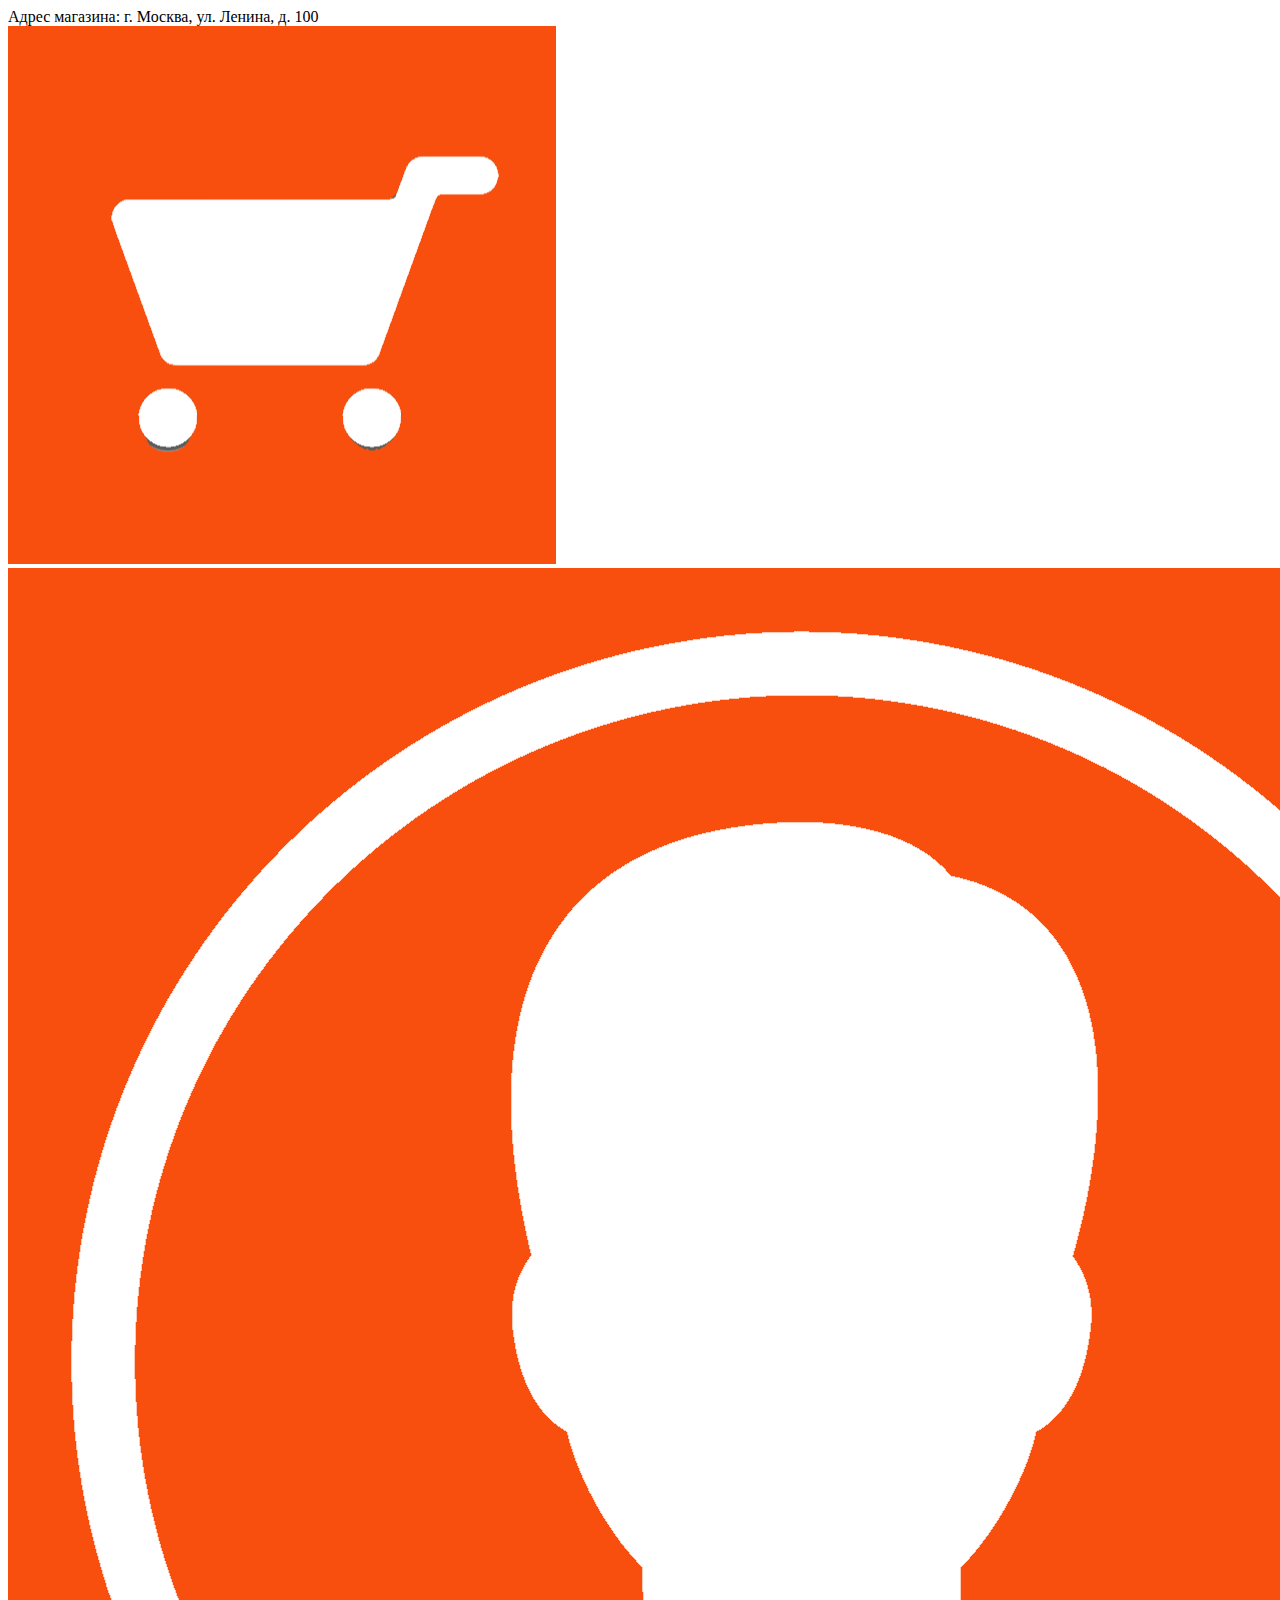
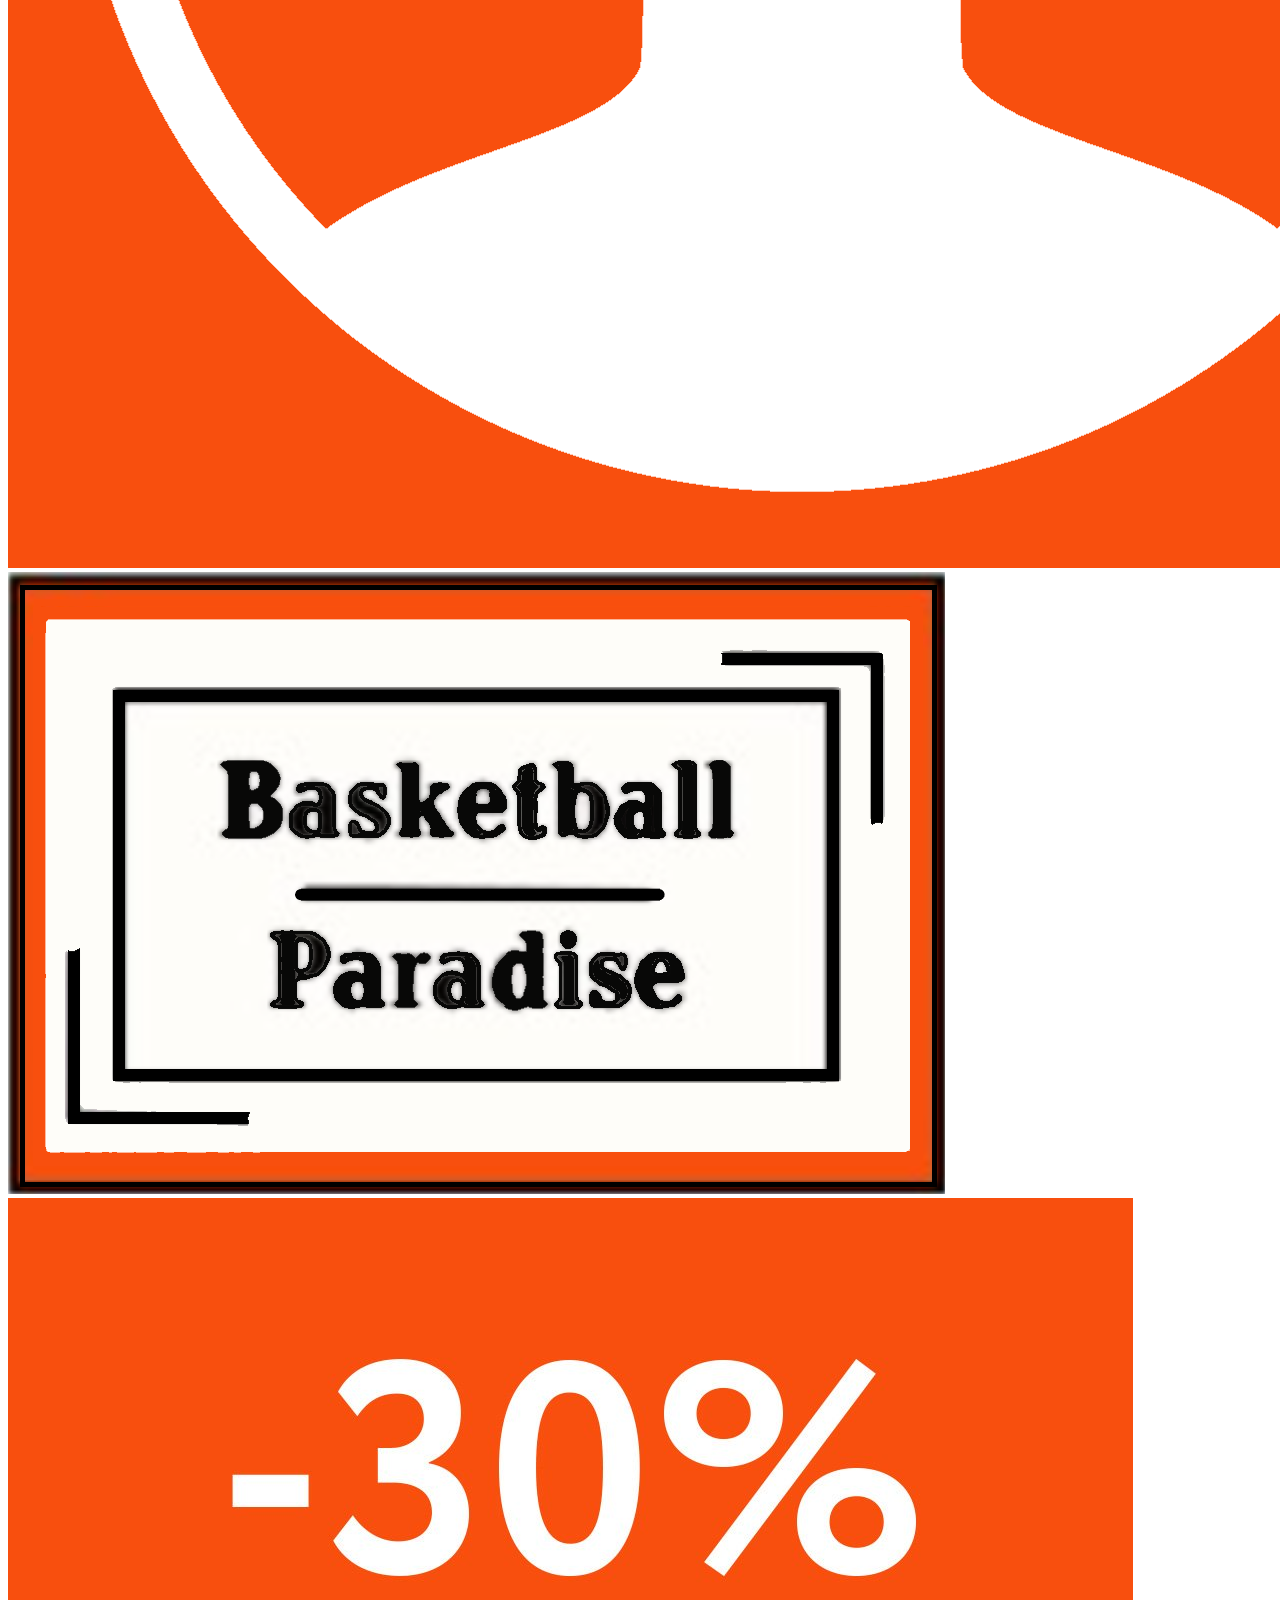
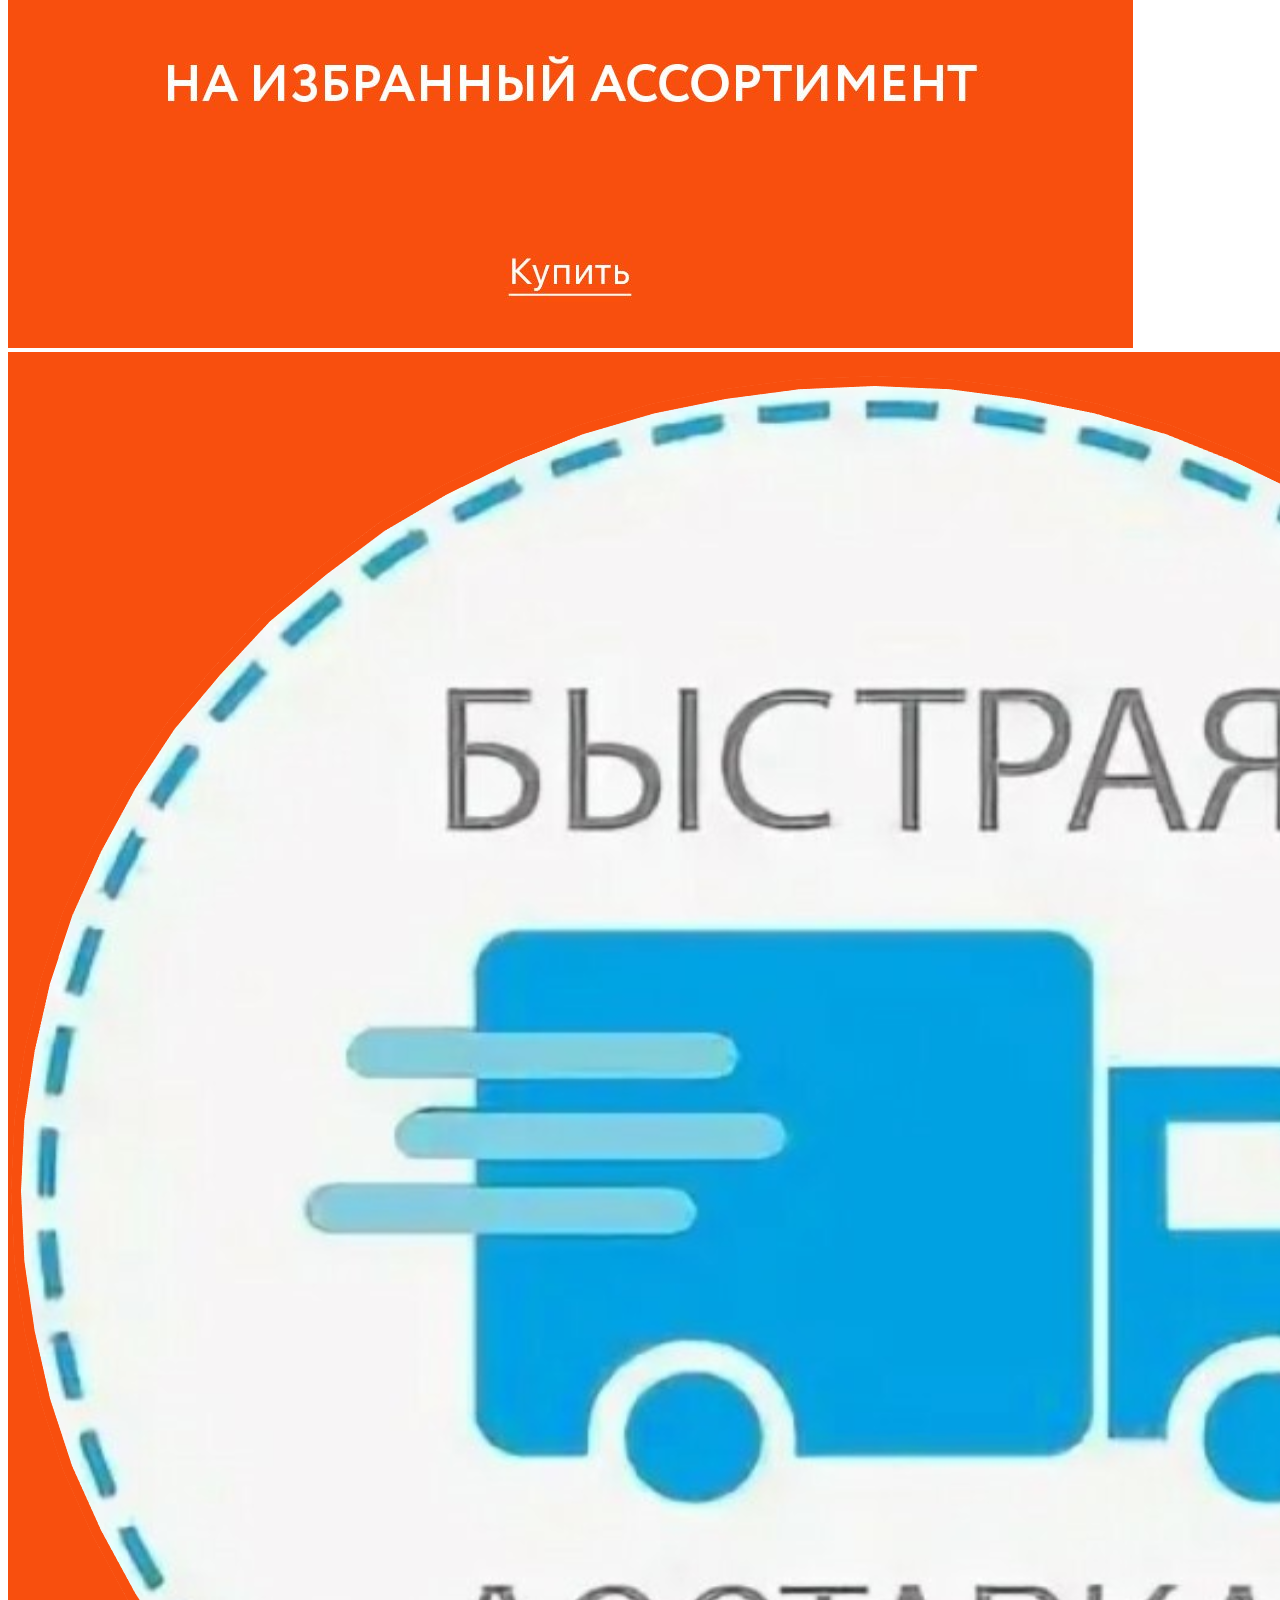
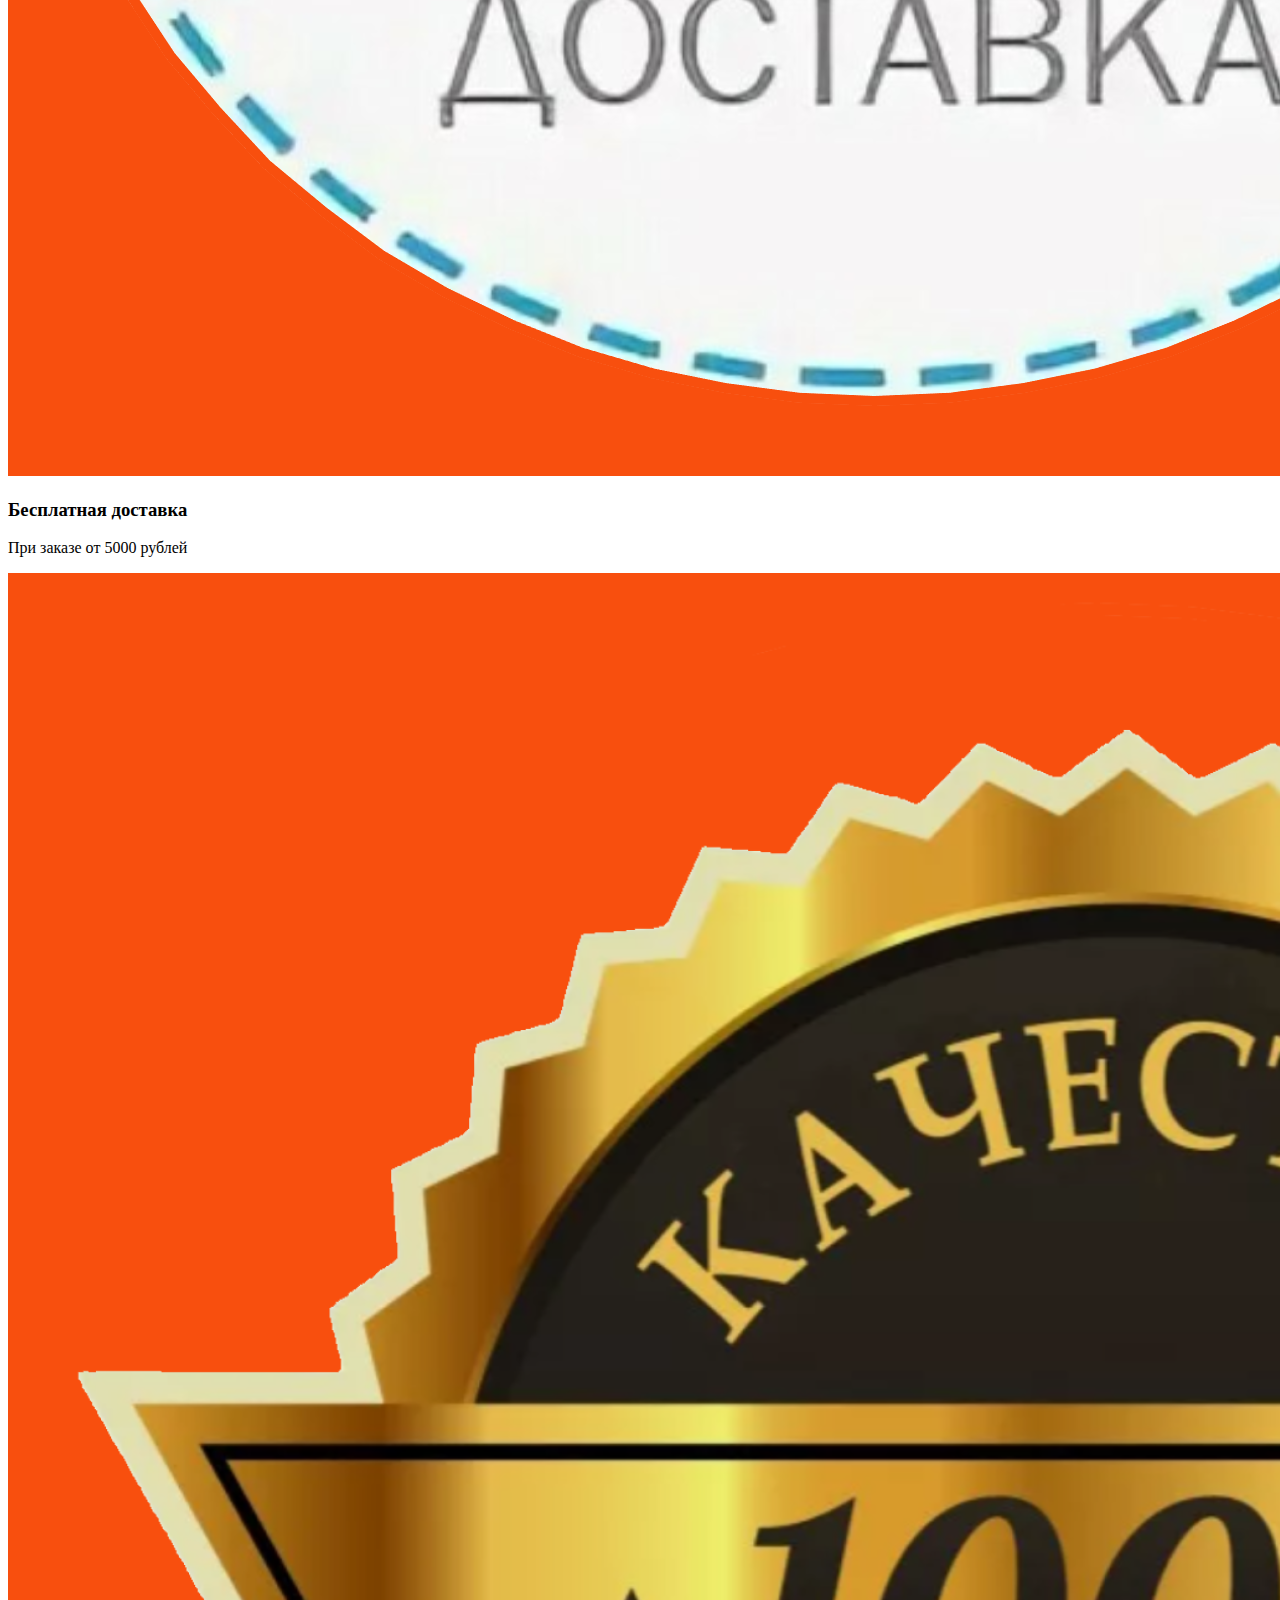
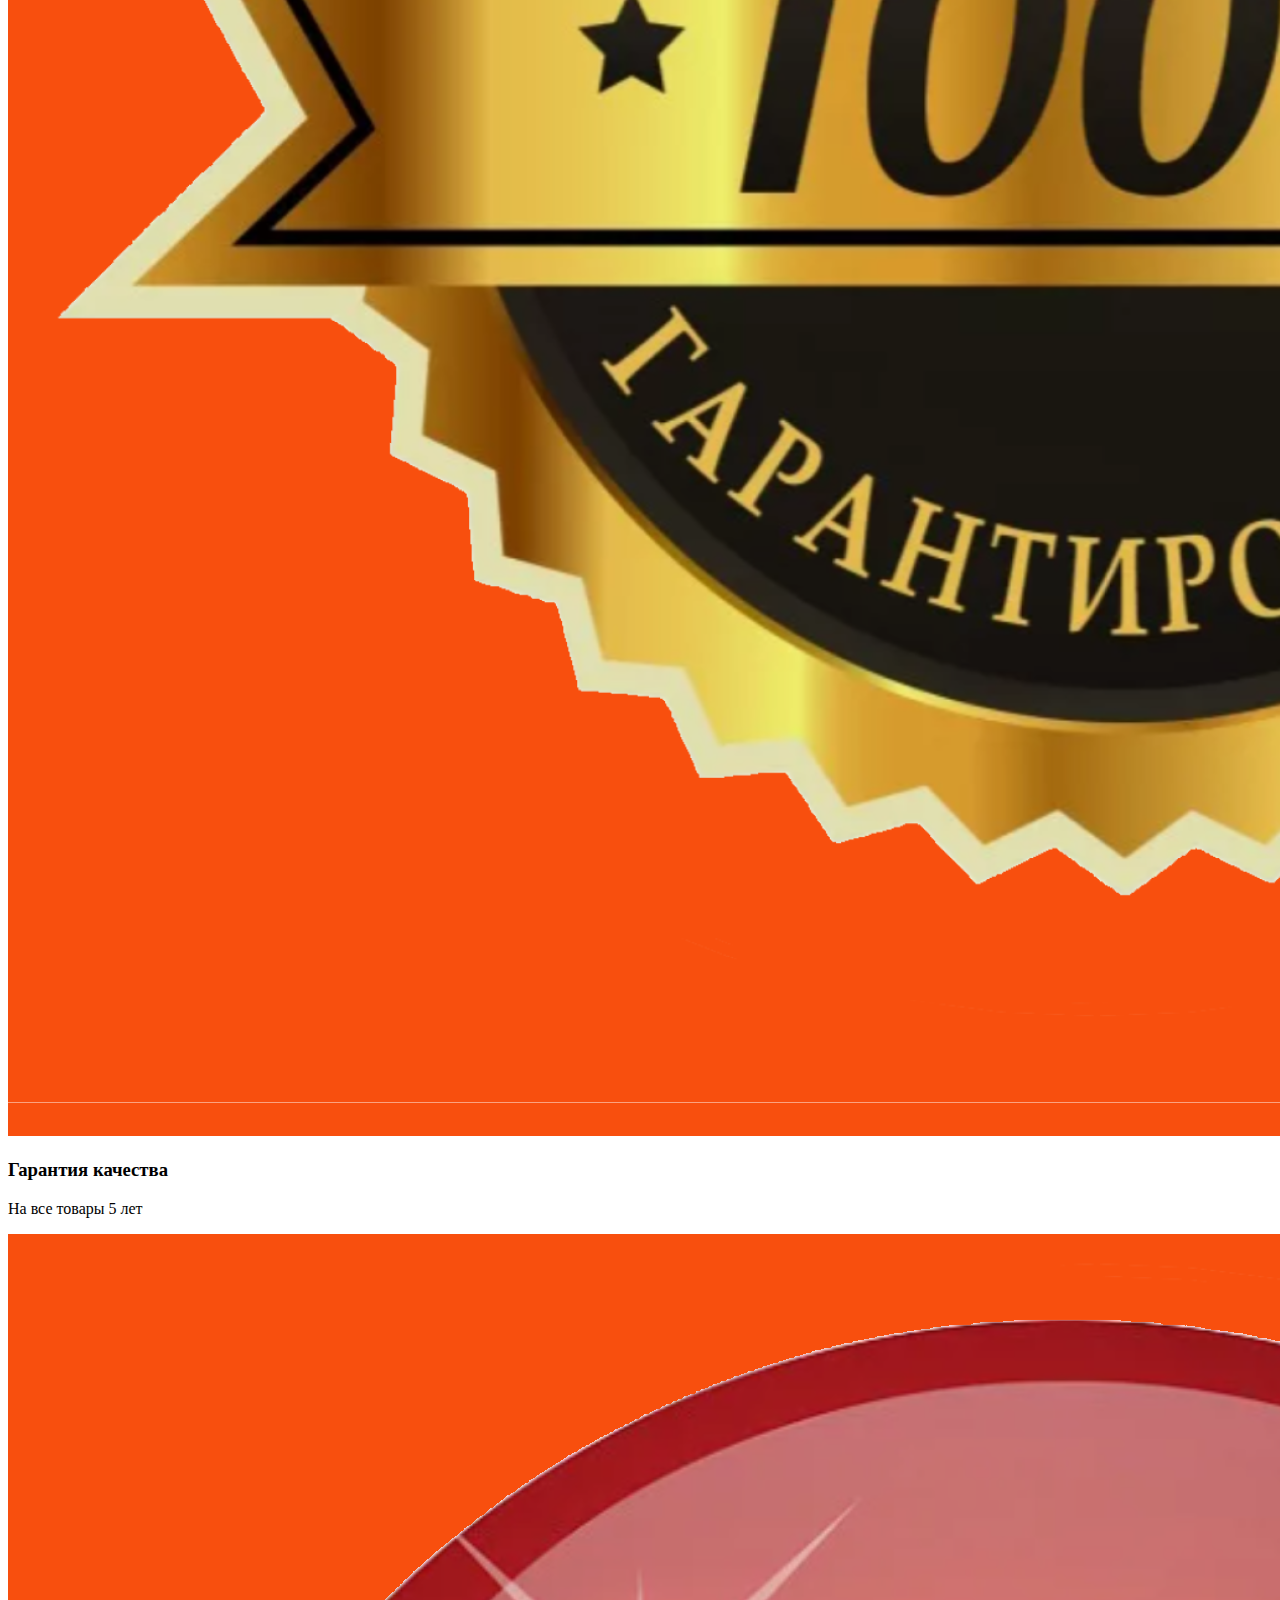
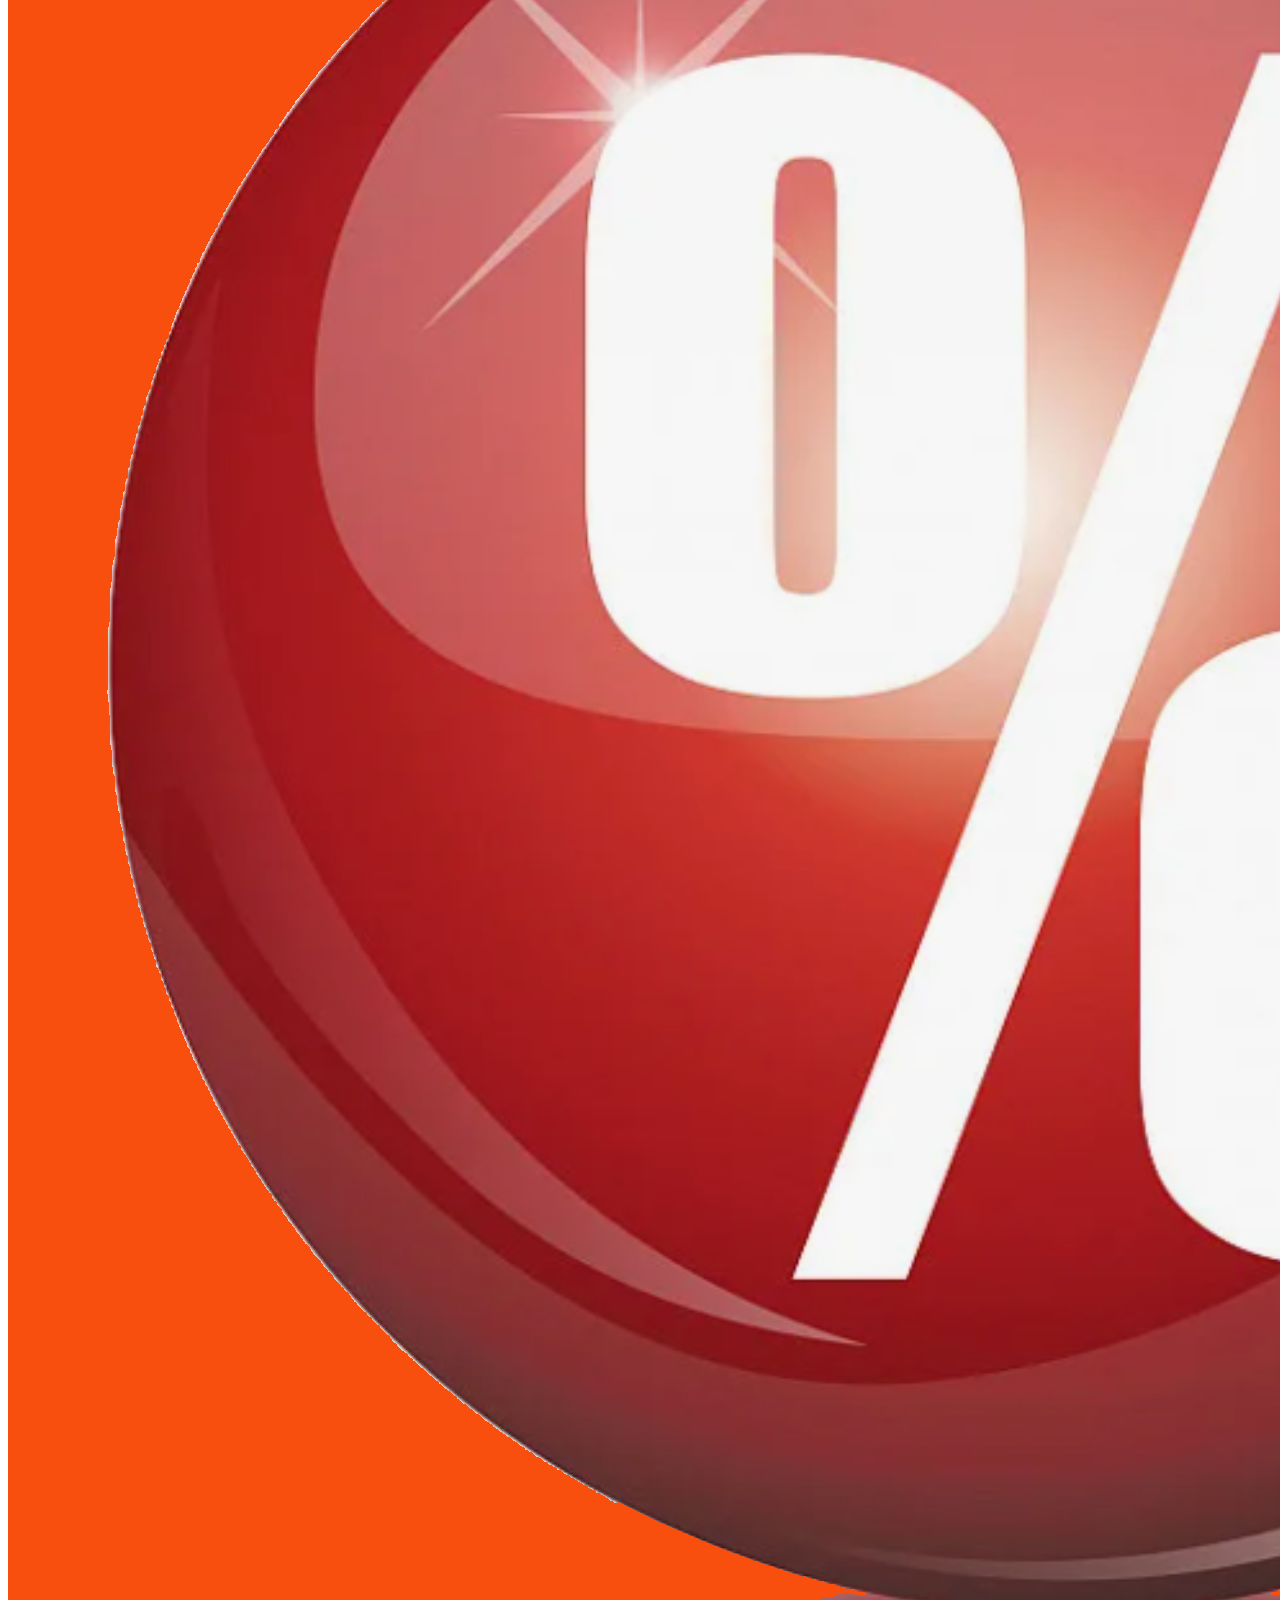
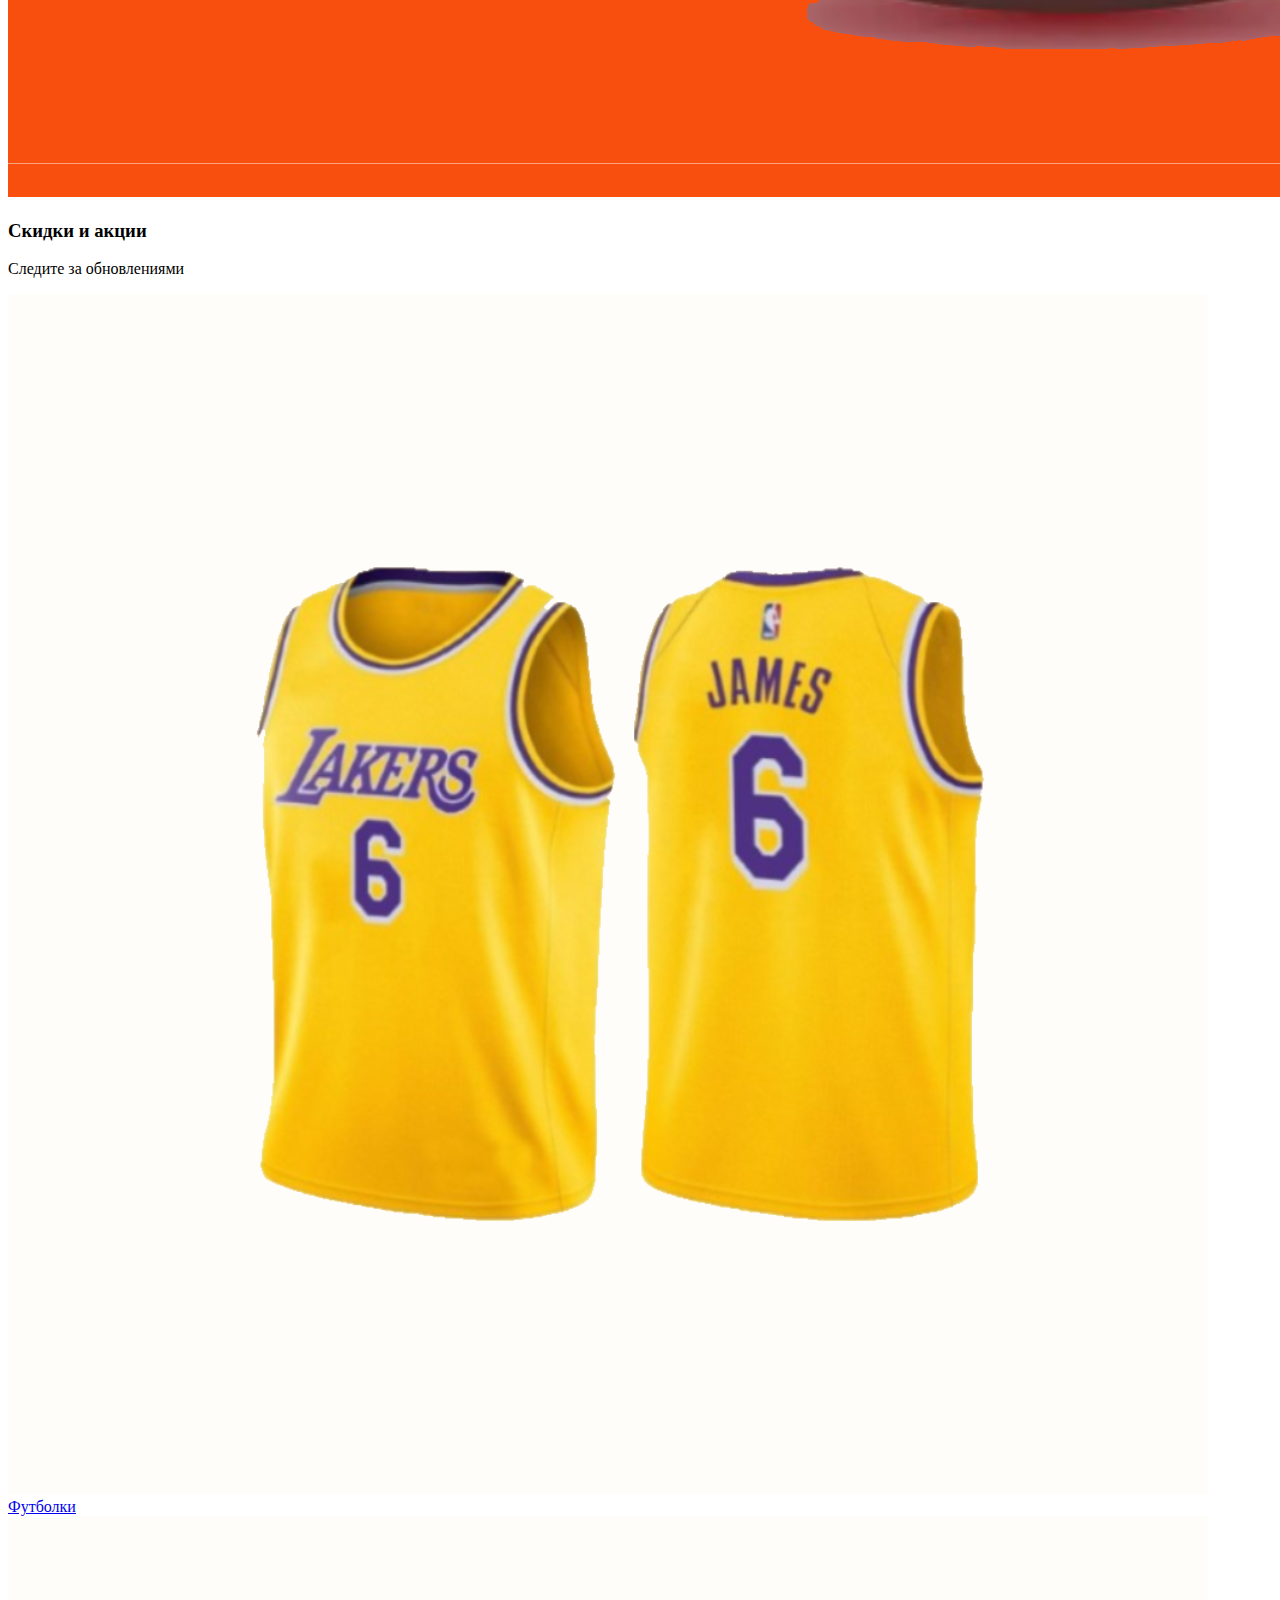
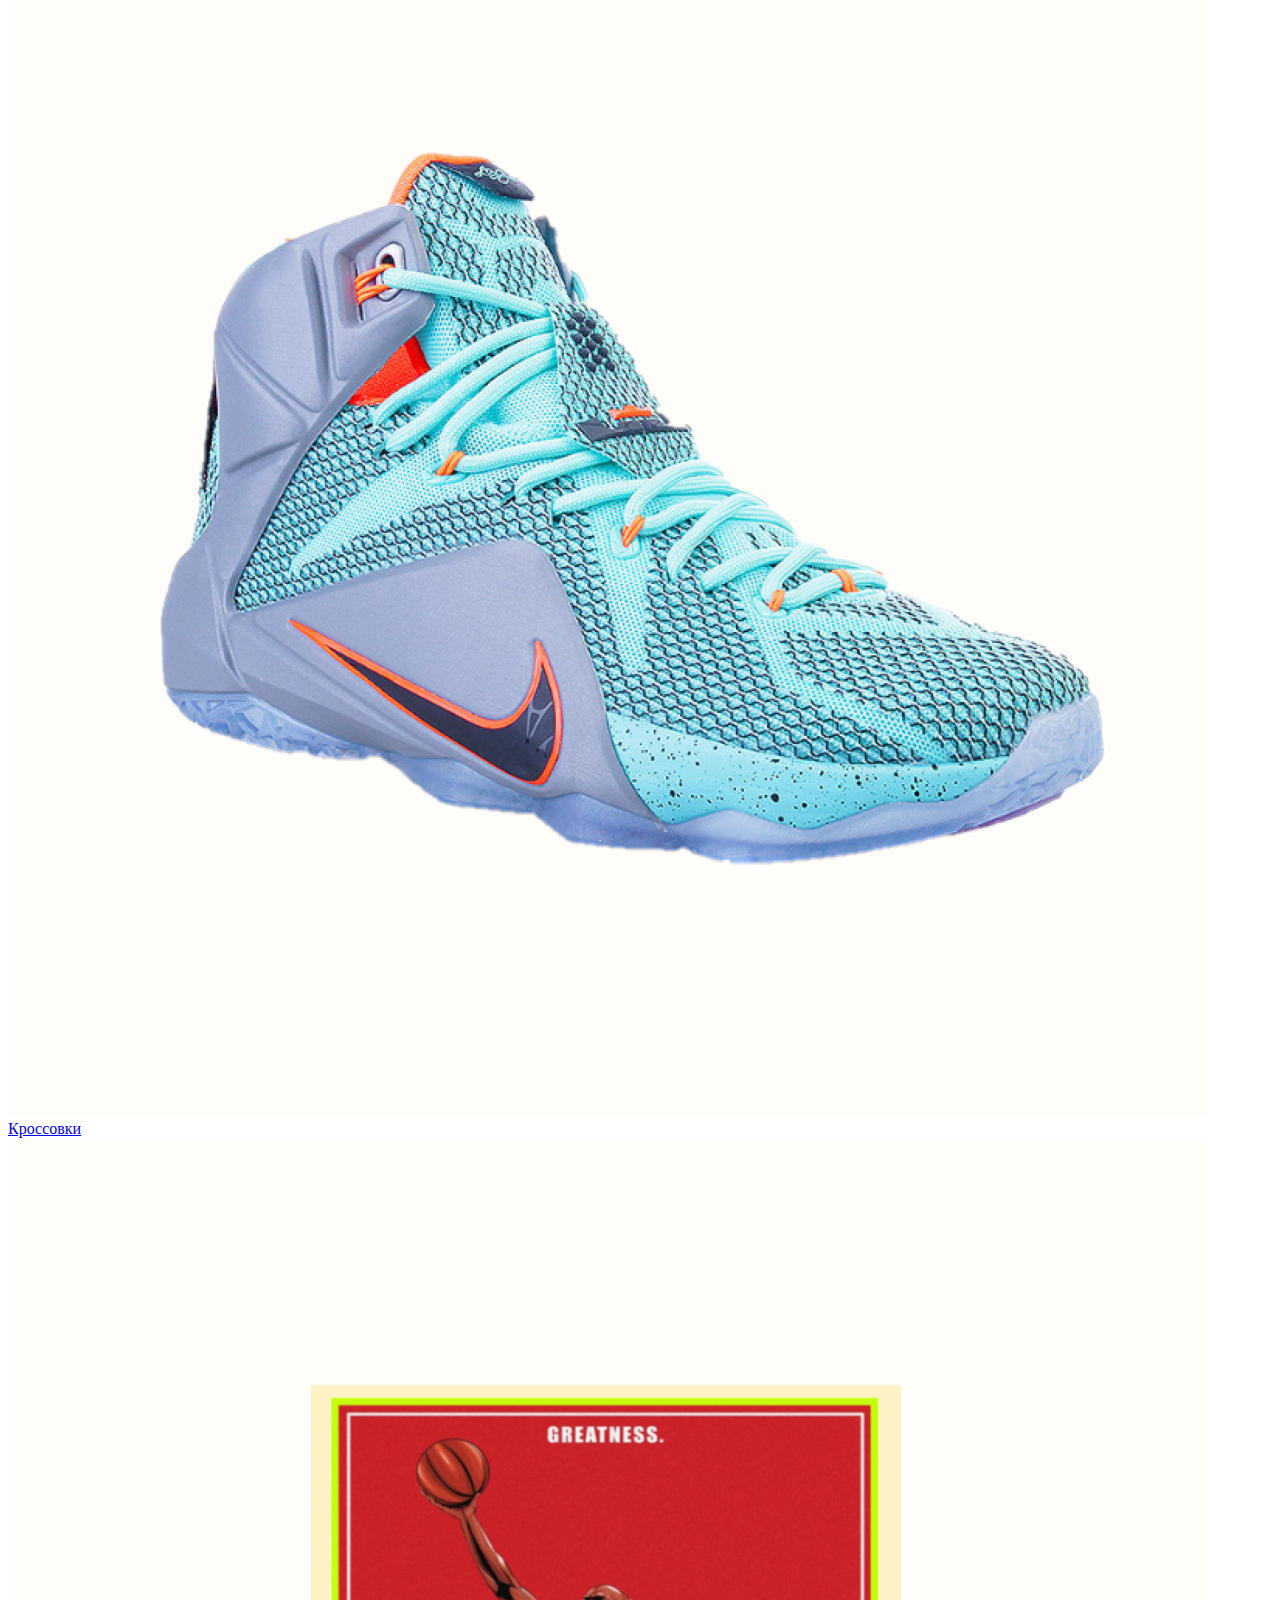
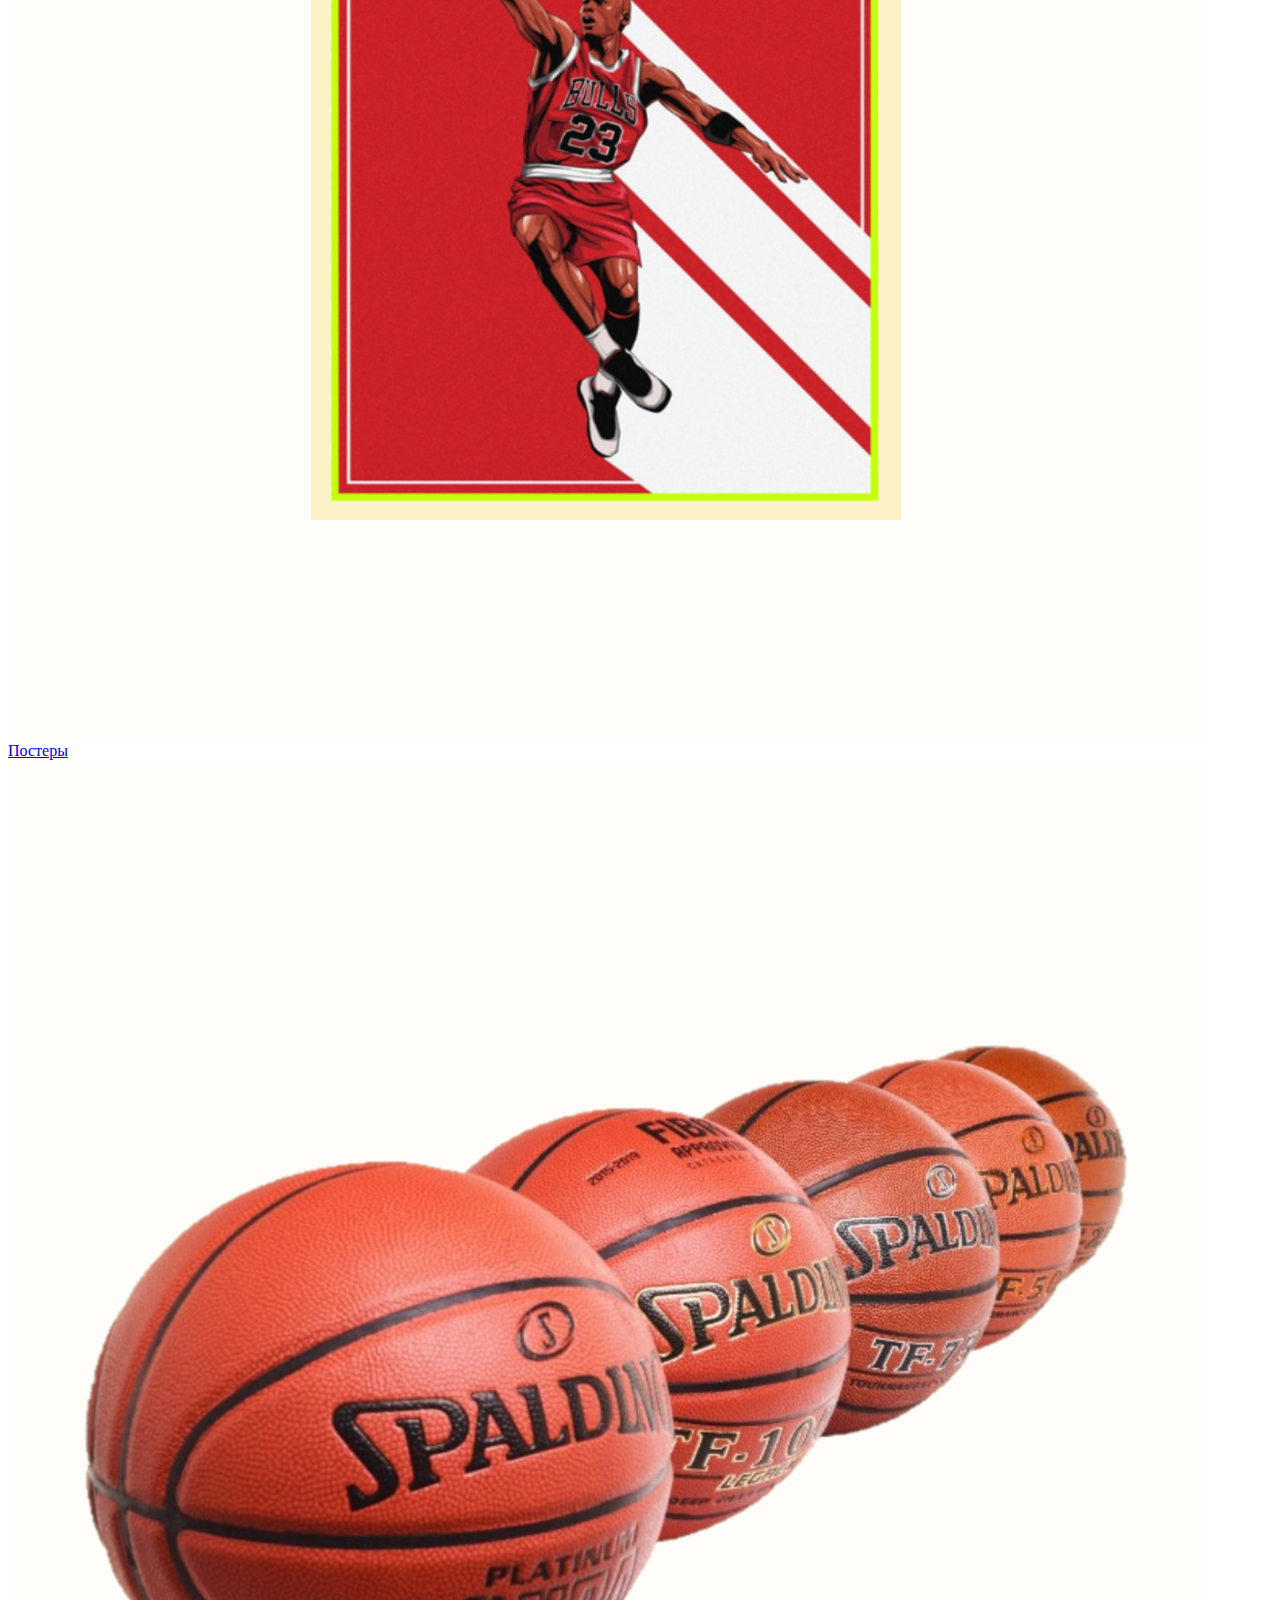
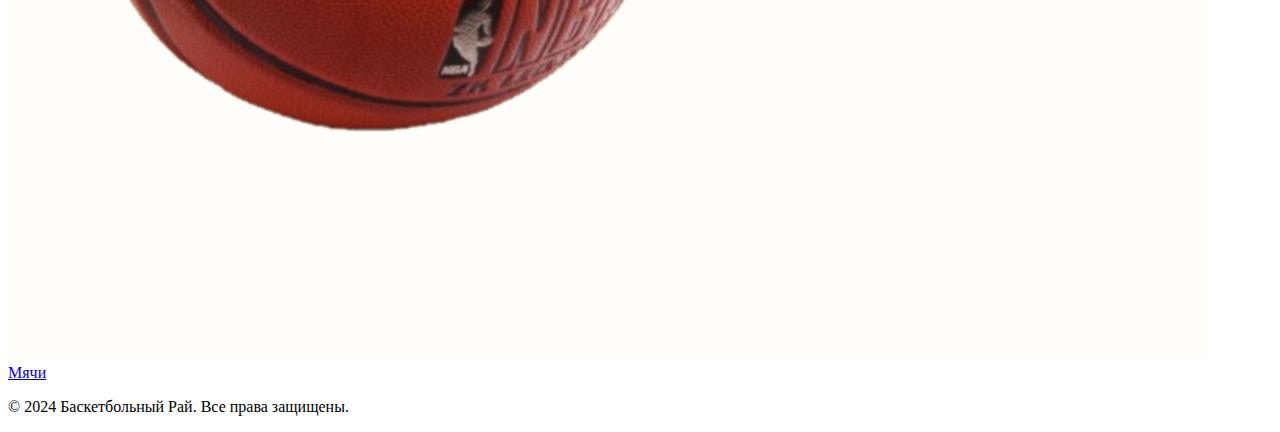
==== index.html @ fb700cc3 "Update index.html" ====
<!DOCTYPE html> 
<html lang="ru"> 
<head> 
    <meta charset="UTF-8"> 
    <meta name="viewport" content="width=device-width, initial-scale=1.0"> 
    <title>Баскетбольная Одежда</title> 
    <meta name="description" content="Узнай о новинках баскетбольной одежды самым первым!"> 
    <link rel="stylesheet" type="text/css" href="style.css"> 
 <link rel="apple-touch-icon" sizes="57x57" href="/apple-icon-57x57.png"> 
    <link rel="apple-touch-icon" sizes="60x60" href="/apple-icon-60x60.png"> 
    <link rel="apple-touch-icon" sizes="72x72" href="/apple-icon-72x72.png"> 
    <link rel="apple-touch-icon" sizes="76x76" href="/apple-icon-76x76.png"> 
    <link rel="apple-touch-icon" sizes="114x114" href="/apple-icon-114x114.png"> 
    <link rel="apple-touch-icon" sizes="120x120" href="/apple-icon-120x120.png"> 
    <link rel="apple-touch-icon" sizes="144x144" href="/apple-icon-144x144.png"> 
    <link rel="apple-touch-icon" sizes="152x152" href="/apple-icon-152x152.png"> 
    <link rel="apple-touch-icon" sizes="180x180" href="/apple-icon-180x180.png"> 
    <link rel="icon" type="image/png" sizes="192x192"  href="/android-icon-192x192.png"> 
    <link rel="icon" type="image/png" sizes="32x32" href="/favicon-32x32.png"> 
    <link rel="icon" type="image/png" sizes="96x96" href="/favicon-96x96.png"> 
    <link rel="icon" type="image/png" sizes="16x16" href="/favicon-16x16.png"> 
    <link rel="manifest" href="/manifest.json"> 
 <script src="app.js"></script> 
    <meta name="msapplication-TileColor" content="#ffffff"> 
    <meta name="msapplication-TileImage" content="/ms-icon-144x144.png"> 
    <meta name="theme-color" content="#ffffff"> 
</head>
<body>
  <header>
    <div class="header-container">
      <div class="address">Адрес магазина: г. Москва, ул. Ленина, д. 100</div> 
      <div class="cart-icon">
        <a href="корзина.html"> 
          <img src="images/корзина.png" alt="Корзина"> 
        </a> 
      </div>
      <div class="user-icon">  
        <a href="профиль.html"> 
          <img src="images/человечек.png" alt="Профиль">
        </a>
      </div>
    </div>
  </header>


  <main>
  
    <div class="logo">
      <img src="images/лого.png" alt="Логотип">
    </div>
    <section class="big-image">
      <img src="images/скидка.png" alt=""> 
    </section>
    <section class="advantages"> 
      <div class="advantage">
        <img src="images/доставка.png" alt="Бесплатная доставка"> 
        <h3>Бесплатная доставка</h3>
        <p>При заказе от 5000 рублей</p> 
      </div>
      <div class="advantage">
        <img src="images/гарантия.png" alt="Гарантия качества">
        <h3>Гарантия качества</h3>
        <p>На все товары 5 лет</p> 
      </div>
      <div class="advantage">
        <img src="images/скидка1.png" alt="Скидки и акции">
        <h3>Скидки и акции</h3>
        <p>Следите за обновлениями</p> 
      </div>
    </section>
    <section class="categories">
      <div class="category">
        <a href="футболки.html"> 
          <img src="images/футболка1.png" alt="Футболки">
          <div class="category-title">Футболки</div> 
        </a>
      </div>
      <div class="category">
        <a href="кроссовки.html"> 
          <img src="images/кроссовки1.png" alt="Кроссовки">
          <div class="category-title">Кроссовки</div>
        </a>
      </div>
      <div class="category">
        <a href="постеры.html"> 
          <img src="images/постеры1.png" alt="Постеры">
          <div class="category-title">Постеры</div> 
        </a>
      </div>
      <div class="category">
        <a href="мячи.html"> 
          <img src="images/мячи1.png" alt="Мячи">
          <div class="category-title">Мячи</div> 
        </a>
      </div>
    </section>
  </main>

  <footer>
    <p>&copy; 2024 Баскетбольный Рай. Все права защищены.</p>
  </footer>
</body>
</html>
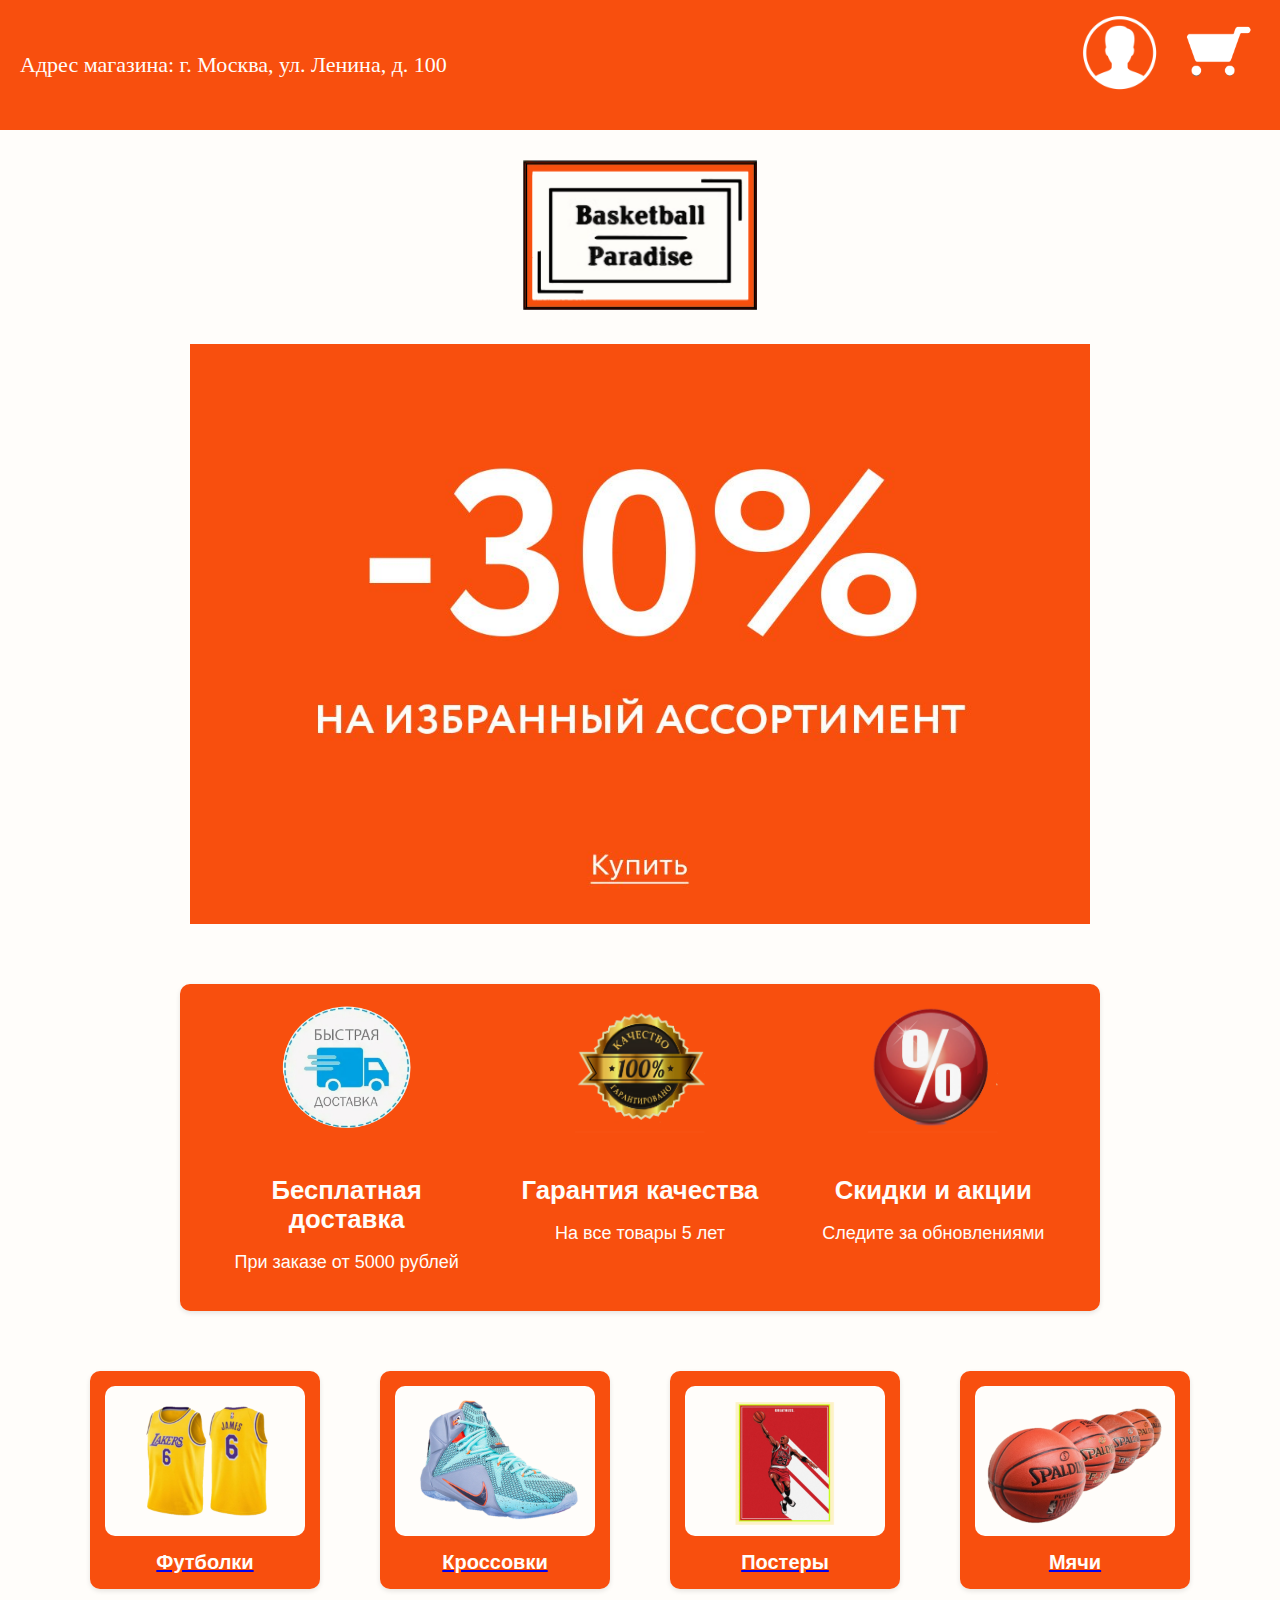
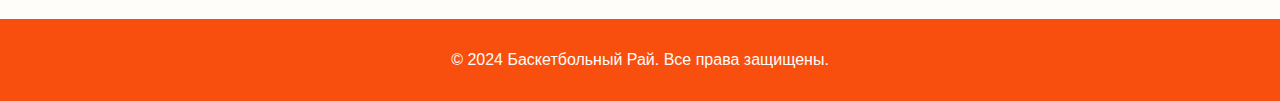
==== commit bdb404fb: "Update and rename css/index.html to index.html" ====
--- a/index.html
+++ b/index.html
@@ -5,22 +5,23 @@
     <meta name="viewport" content="width=device-width, initial-scale=1.0"> 
     <title>Баскетбольная Одежда</title> 
     <meta name="description" content="Узнай о новинках баскетбольной одежды самым первым!"> 
-    <link rel="stylesheet" type="text/css" href="style.css"> 
- <link rel="apple-touch-icon" sizes="57x57" href="/apple-icon-57x57.png"> 
-    <link rel="apple-touch-icon" sizes="60x60" href="/apple-icon-60x60.png"> 
-    <link rel="apple-touch-icon" sizes="72x72" href="/apple-icon-72x72.png"> 
-    <link rel="apple-touch-icon" sizes="76x76" href="/apple-icon-76x76.png"> 
-    <link rel="apple-touch-icon" sizes="114x114" href="/apple-icon-114x114.png"> 
-    <link rel="apple-touch-icon" sizes="120x120" href="/apple-icon-120x120.png"> 
-    <link rel="apple-touch-icon" sizes="144x144" href="/apple-icon-144x144.png"> 
-    <link rel="apple-touch-icon" sizes="152x152" href="/apple-icon-152x152.png"> 
-    <link rel="apple-touch-icon" sizes="180x180" href="/apple-icon-180x180.png"> 
-    <link rel="icon" type="image/png" sizes="192x192"  href="/android-icon-192x192.png"> 
-    <link rel="icon" type="image/png" sizes="32x32" href="/favicon-32x32.png"> 
-    <link rel="icon" type="image/png" sizes="96x96" href="/favicon-96x96.png"> 
-    <link rel="icon" type="image/png" sizes="16x16" href="/favicon-16x16.png"> 
+    <link rel="stylesheet" type="text/css" href="css/style.css"> 
+     <link rel="apple-touch-icon" sizes="57x57" href="/apple-icon-57x57.png">
+<link rel="apple-touch-icon" sizes="60x60" href="/apple-icon-60x60.png">
+<link rel="apple-touch-icon" sizes="72x72" href="/apple-icon-72x72.png">
+<link rel="apple-touch-icon" sizes="76x76" href="/apple-icon-76x76.png">
+<link rel="apple-touch-icon" sizes="114x114" href="/apple-icon-114x114.png">
+<link rel="apple-touch-icon" sizes="120x120" href="/apple-icon-120x120.png">
+<link rel="apple-touch-icon" sizes="144x144" href="/apple-icon-144x144.png">
+<link rel="apple-touch-icon" sizes="152x152" href="/apple-icon-152x152.png">
+<link rel="apple-touch-icon" sizes="180x180" href="/apple-icon-180x180.png">
+<link rel="icon" type="image/png" sizes="192x192"  href="/android-icon-192x192.png">
+<link rel="icon" type="image/png" sizes="32x32" href="/favicon-32x32.png">
+<link rel="icon" type="image/png" sizes="96x96" href="/favicon-96x96.png">
+<link rel="icon" type="image/png" sizes="16x16" href="/favicon-16x16.png">
+
     <link rel="manifest" href="/manifest.json"> 
- <script src="app.js"></script> 
+        <script src="app.js"></script> 
     <meta name="msapplication-TileColor" content="#ffffff"> 
     <meta name="msapplication-TileImage" content="/ms-icon-144x144.png"> 
     <meta name="theme-color" content="#ffffff"> 
--- a/css/style.css
+++ b/css/style.css
@@ -0,0 +1,177 @@
+body {
+    font-family: 'arial', sans-serif; 
+    margin: 0;
+    background-color: #fffdfa;
+}
+.logo {
+    width: 100%; /* Занимает всю ширину сайта */
+    text-align: center; /* Центрирует изображение внутри контейнера */ 
+}
+.logo img {
+    width:234px; /* Размер изображения */
+    height: 150px;
+}
+header {
+    background-color: #f84f0e;
+    color: #fff;
+    text-align: center;
+    padding: 1em 0;
+	font-size: 52px;
+    position: relative; /* Добавлено для позиционирования */
+}
+
+.header-container {
+    display: flex;
+    justify-content: space-between; /* Размещение элементов по краям */
+    align-items: center; /* Вертикальное выравнивание по центру */
+    width: 100%; /* Занимает всю ширину */
+}
+
+.advantages {
+  display: flex;
+  justify-content: space-around; 
+  margin: 60px 150px; /*  Отступы сверху и снизу  */
+  padding: 20px; /*  Отступы слева и справа  */
+  background-color: #f84f0e; 
+  border-radius: 10px;
+   font-size: 22px;
+  box-shadow: 0 2px 5px rgba(0, 0, 0, 0.1);
+}
+
+.advantage {
+  text-align: center;
+  color: #fffdfa;
+  width: 250px; 
+}
+
+.advantage img {
+  width: 130px; /*  Размер изображения  */
+  height: 130px;
+  margin-bottom: 10px; /*  Отступ снизу  */
+}
+
+.advantage h3 {
+  margin-bottom: 15px; /*  Отступ снизу  */
+}
+
+.advantage p {
+  font-size: 18px;
+}
+
+.address {
+	font-family: 'Times New Roman', sans-serif; 
+	font-size: 22px;
+	color: #fffdfa;
+	padding-left: 20px;
+}
+
+.cart-icon {
+    position: absolute; 
+    top: 5px; 
+    right: 20px; 
+}
+
+.cart-icon a { /* Стили для ссылки внутри элемента .cart-icon */
+    display: block; /*  Занимает все доступное пространство */
+	
+}
+
+.cart-icon a:hover { /*  Стили при наведении курсора */
+    background-color: white; /*  Задний фон при наведении */
+    cursor: pointer; /*  Изменение курсора на указатель */
+}
+
+.cart-icon img {
+    width: 90px; /* Размер изображения */
+    height: 90px;
+}
+
+.user-icon a { /* Стили для ссылки внутри элемента .cart-icon */
+    display: block; /*  Занимает все доступное пространство */
+	
+}
+
+.user-icon a:hover { /*  Стили при наведении курсора */
+    background-color: white; /*  Задний фон при наведении */
+    cursor: pointer; /*  Изменение курсора на указатель */
+}
+
+.user-icon {
+	position: absolute; /* Позиционирование относительно родительского элемента */
+    top: 13px; /* Положение сверху */
+    right: 120px; /* Положение справа */
+}
+
+.user-icon img {
+    width: 80px; /* Размер изображения */
+    height: 80px;
+}
+
+big-image {
+    width: 100%; /* Занимает всю ширину сайта */
+    text-align: center; /* Центрирует изображение внутри контейнера */ 
+}
+
+.big-image img {
+    max-width: 80%; /* Максимальная ширина изображения */
+    height: auto; /* Автоматическая высота */
+    margin: 30px auto 60px auto; /*  Отступы: 70px сверху, 150px снизу, 0 слева и справа */
+    border: #f84f0e;
+    display: block; /* Важно для центрирования изображения */
+    width: 900px; /* Размер изображения */
+    height: 580px;
+}
+
+
+main {
+    padding: 30px;
+}
+
+.categories {
+    display: flex;
+    flex-wrap: wrap;
+    justify-content: center;
+    gap: 60px;
+}
+
+.category {
+    background-color: #f84f0e;
+    border-radius: 10px;
+    box-shadow: 0 2px 5px rgba(0, 0, 0, 0.1);
+    text-align: center;
+    width: 200px;
+    padding: 15px;
+    cursor: pointer; 
+	font-size: 20px;
+}
+
+.category:hover {
+    box-shadow: 0 14px 15px rgba(0, 0, 0, 0.2);
+}
+
+.category img {
+    width: 100%;
+    height: 150px;
+    object-fit: cover;
+    border-radius: 10px; /* Закругление   */
+}
+
+.category-title {
+	color: #fffdfa;
+    font-weight: bold;
+    margin-top: 10px;
+}
+
+footer {
+    background-color: #f84f0e;
+    color: #fffdfa;
+    text-align: center;
+    padding: 1em 0;
+    position: static;
+    bottom: 0;
+    left: 0;
+    width: 100%;
+	height: 6%;
+}
+
+
